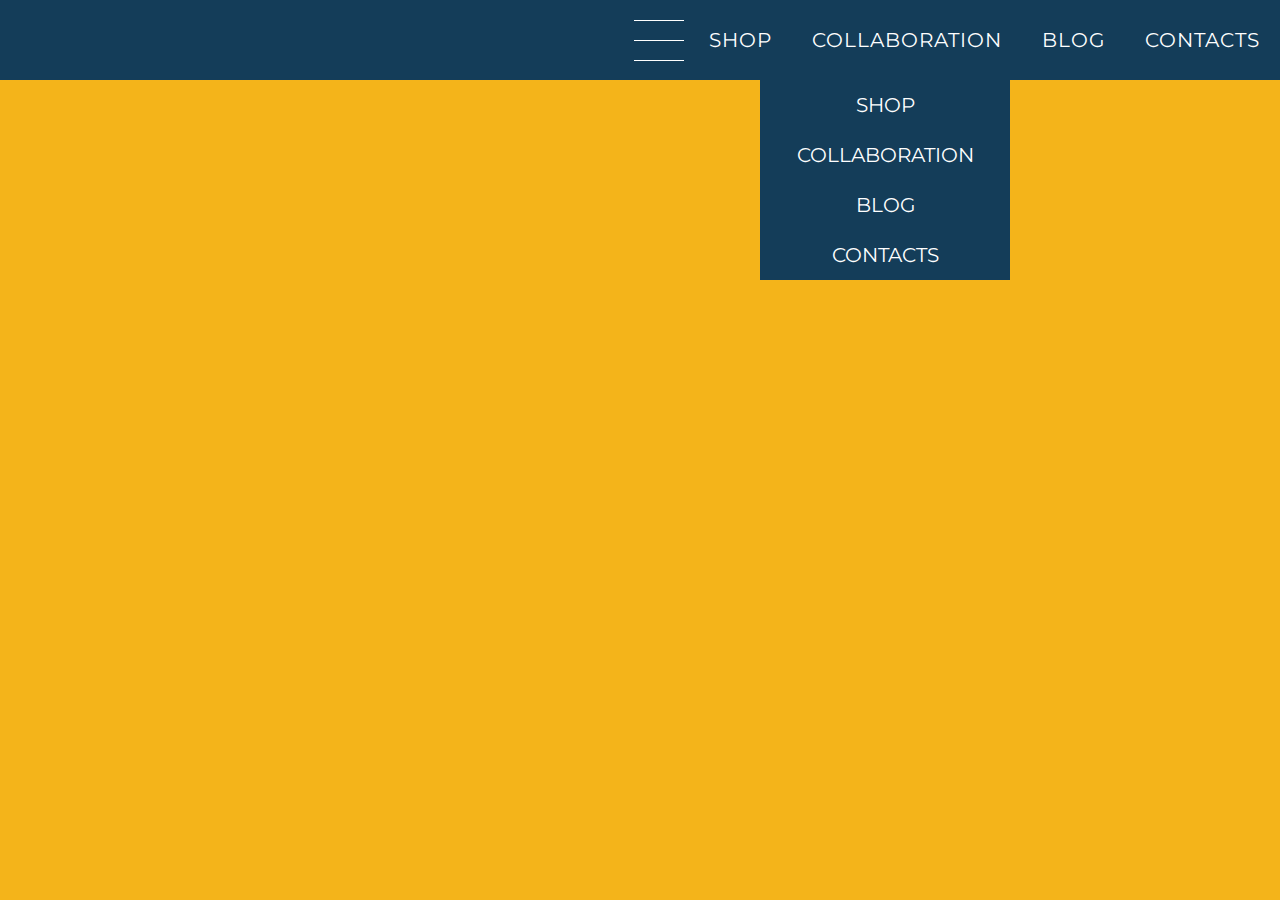
==== index.html @ 1713cea4 "create menu box" ====
<!DOCTYPE html>
<html lang="en">
  <head>
    <meta charset="UTF-8" />
    <meta http-equiv="X-UA-Compatible" content="IE=edge" />
    <meta name="viewport" content="width=device-width, initial-scale=1.0" />
    <title>Burger button</title>
    <link rel="stylesheet" href="./style.css" />
    <link rel="preconnect" href="https://fonts.googleapis.com" />
    <link rel="preconnect" href="https://fonts.gstatic.com" crossorigin />
    <link
      href="https://fonts.googleapis.com/css2?family=Montserrat:wght@200&display=swap"
      rel="stylesheet"
    />
  </head>
  <body>
    <header>
      <div class="menu-btn-one">
        <div class="line line-one"></div>
        <div class="line line-two"></div>
        <div class="line line-three"></div>
      </div>
      <div class="header-list">
        <li>Shop</li>
        <li>Collaboration</li>
        <li>Blog</li>
        <li>Contacts</li>
      </div>

      <script src="main.js"></script>
    </header>
    <div class="menu-box">
      <li>Shop</li>
      <li>Collaboration</li>
      <li>Blog</li>
      <li>Contacts</li>
    </div>
  </body>
</html>
---- style.css ----
body {
  background-color: #f4b41a;
  margin: 0px 0px;
}
header {
  position: fixed;
  display: flex;
  align-items: center;
  justify-content: flex-end;
  width: 100%;
  height: 80px;
  background-color: #143d59 !important;
}
.header-list {
  display: flex;
  flex-direction: row;
  list-style: none;
  color: white;
  text-transform: uppercase;
  font-size: 20px;
  letter-spacing: 1px;
  font-family: "Montserrat", sans-serif;
}

li {
  padding-left: 20px;
  padding-right: 20px;
  cursor: pointer;
}

li:hover {
  text-shadow: -1px 0 white, 0 1px white, 1px 0 white, 0 -1px white;
}

/* animation */

.menu-btn-one {
  display: flex;
  flex-direction: column;
  justify-content: space-around;
  align-items: center;
  width: 60px;
  height: 60px;
}

.line {
  width: 50px;
  height: 1px;
  background-color: white;
  transition: all 0.5s ease-in-out;
}

.line-one.open {
  transform: rotate(45deg) translateY(20px) translateX(8px);
}

.line-two.open {
  opacity: 0;
}

.line-three.open {
  transform: rotate(-45deg) translateY(-20px) translateX(8px);
}

.menu-box {
  top: 80px;
  left: 760px;
  display: flex;
  flex-direction: column;
  align-items: center;
  justify-content: space-around;
  position: absolute;
  font-size: 20px;
  width: 250px;
  height: 200px;
  background-color: #143d59;
  font-family: "Montserrat", sans-serif;
  transition: all 0.5s ease-in-out;
  list-style: none;
  color: white;
  text-transform: uppercase;
}
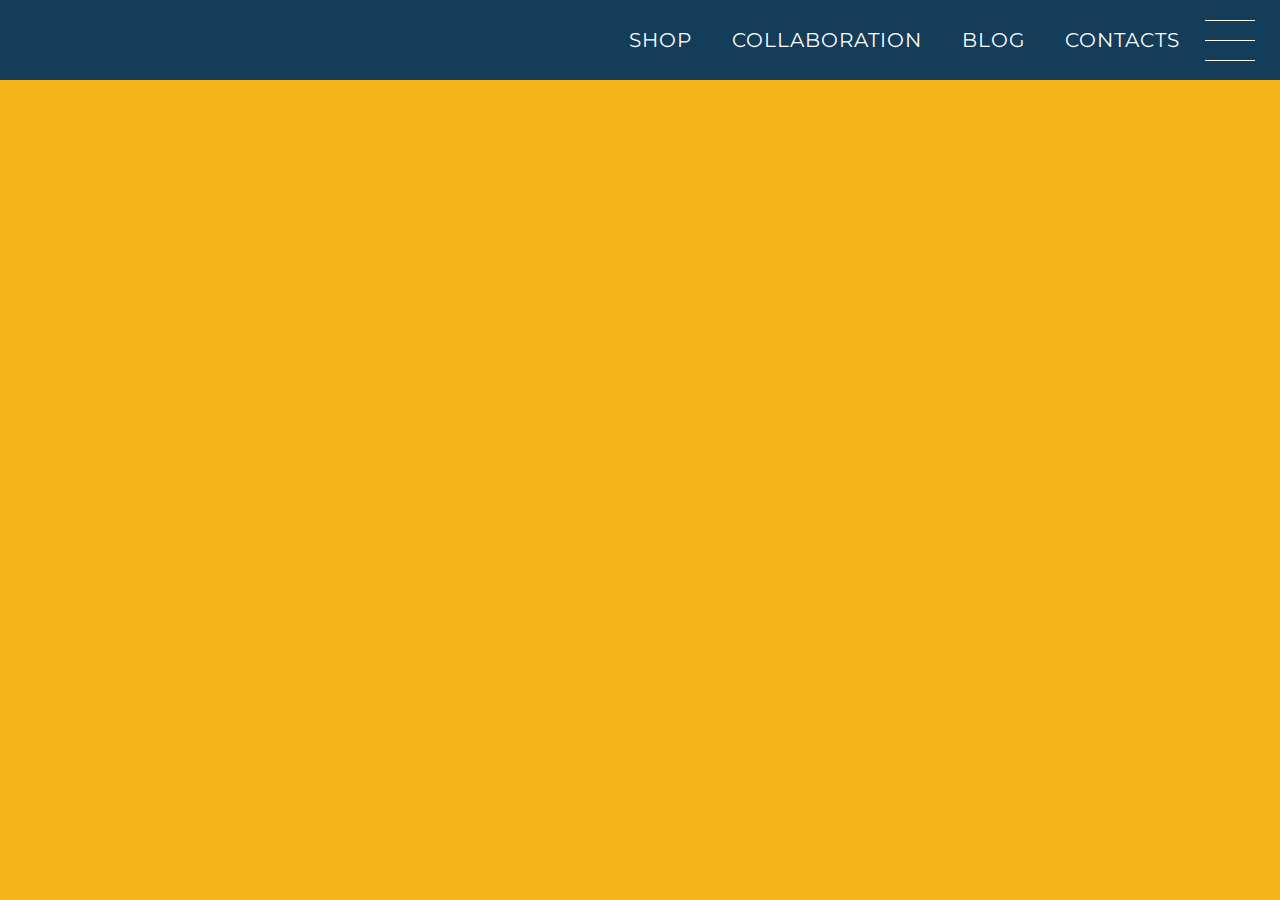
==== commit a59c24ec: "add animation to box menu" ====
--- a/index.html
+++ b/index.html
@@ -15,19 +15,17 @@
   </head>
   <body>
     <header>
-      <div class="menu-btn-one">
-        <div class="line line-one"></div>
-        <div class="line line-two"></div>
-        <div class="line line-three"></div>
-      </div>
       <div class="header-list">
         <li>Shop</li>
         <li>Collaboration</li>
         <li>Blog</li>
         <li>Contacts</li>
       </div>
-
-      <script src="main.js"></script>
+      <div class="menu-btn-one">
+        <div class="line line-one"></div>
+        <div class="line line-two"></div>
+        <div class="line line-three"></div>
+      </div>
     </header>
     <div class="menu-box">
       <li>Shop</li>
@@ -35,5 +33,6 @@
       <li>Blog</li>
       <li>Contacts</li>
     </div>
+    <script src="main.js"></script>
   </body>
 </html>
--- a/style.css
+++ b/style.css
@@ -1,6 +1,7 @@
 body {
   background-color: #f4b41a;
   margin: 0px 0px;
+  overflow-x: hidden;
 }
 header {
   position: fixed;
@@ -35,6 +36,7 @@
 /* animation */
 
 .menu-btn-one {
+  margin-right: 20px;
   display: flex;
   flex-direction: column;
   justify-content: space-around;
@@ -64,7 +66,7 @@
 
 .menu-box {
   top: 80px;
-  left: 760px;
+  right: -250px;
   display: flex;
   flex-direction: column;
   align-items: center;
@@ -80,3 +82,7 @@
   color: white;
   text-transform: uppercase;
 }
+
+.menu-box.open {
+  right: 0px;
+}
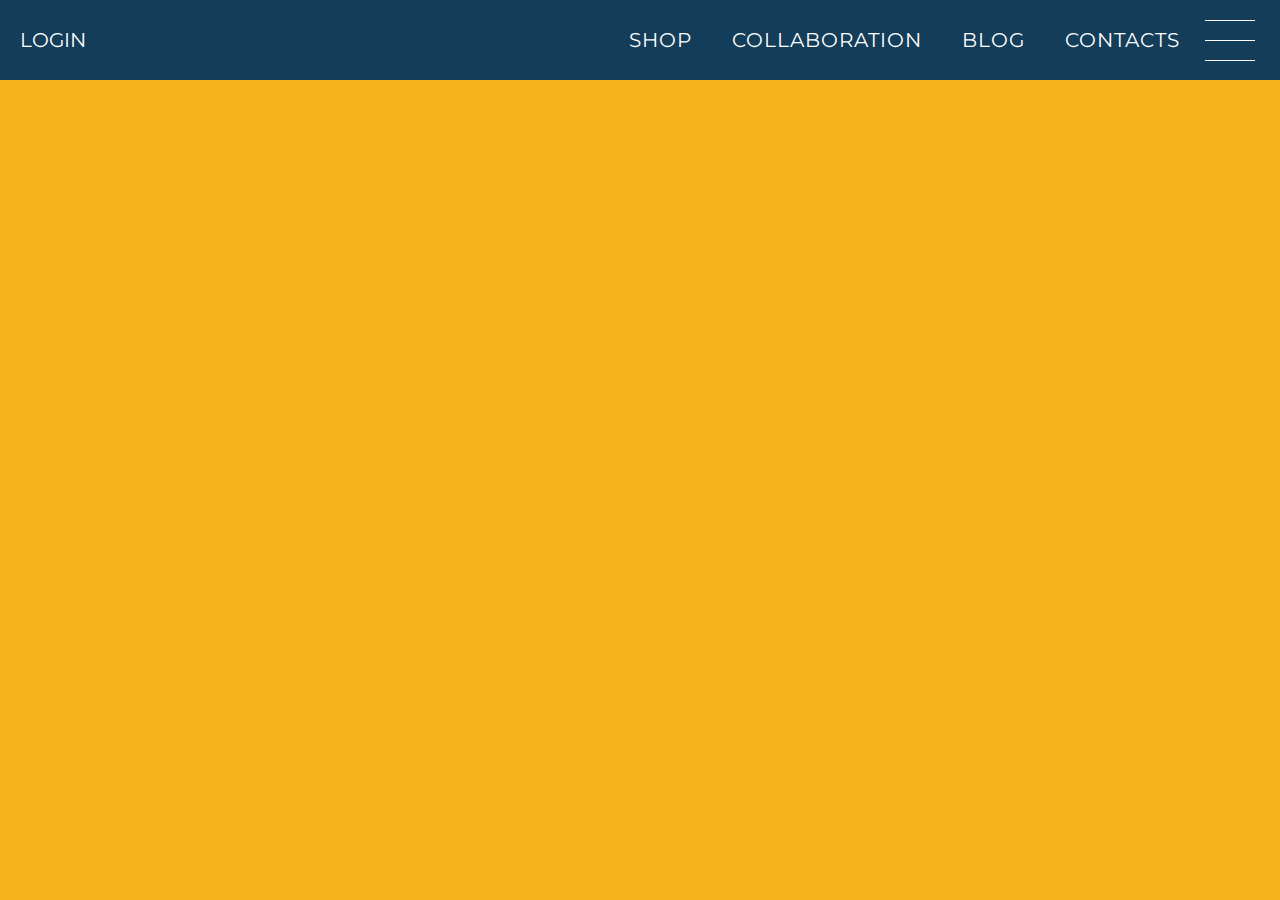
==== commit 2aa36145: "create login button" ====
--- a/index.html
+++ b/index.html
@@ -15,16 +15,21 @@
   </head>
   <body>
     <header>
-      <div class="header-list">
-        <li>Shop</li>
-        <li>Collaboration</li>
-        <li>Blog</li>
-        <li>Contacts</li>
+      <div class="login-button">
+        <li>Login</li>
       </div>
-      <div class="menu-btn-one">
-        <div class="line line-one"></div>
-        <div class="line line-two"></div>
-        <div class="line line-three"></div>
+      <div class="menu-bloc">
+        <div class="header-list">
+          <li>Shop</li>
+          <li>Collaboration</li>
+          <li>Blog</li>
+          <li>Contacts</li>
+        </div>
+        <div class="menu-btn-one">
+          <div class="line line-one"></div>
+          <div class="line line-two"></div>
+          <div class="line line-three"></div>
+        </div>
       </div>
     </header>
     <div class="menu-box">
--- a/style.css
+++ b/style.css
@@ -6,8 +6,9 @@
 header {
   position: fixed;
   display: flex;
+  flex-direction: row;
   align-items: center;
-  justify-content: flex-end;
+  justify-content: space-between;
   width: 100%;
   height: 80px;
   background-color: #143d59 !important;
@@ -30,7 +31,7 @@
 }
 
 li:hover {
-  text-shadow: -1px 0 white, 0 1px white, 1px 0 white, 0 -1px white;
+  text-shadow: -0.5px 0 white, 0 0.5px white, 0.5px 0 white, 0 -0.5px white;
 }
 
 /* animation */
@@ -50,10 +51,24 @@
   height: 1px;
   background-color: white;
   transition: all 0.5s ease-in-out;
+  position: relative;
+}
+
+.line-one {
+  top: 0;
+}
+
+.line-two {
+  opacity: 1;
+}
+
+.line-three {
+  top: 0;
 }
 
 .line-one.open {
-  transform: rotate(45deg) translateY(20px) translateX(8px);
+  transform: rotate(45deg);
+  top: 20px;
 }
 
 .line-two.open {
@@ -61,7 +76,8 @@
 }
 
 .line-three.open {
-  transform: rotate(-45deg) translateY(-20px) translateX(8px);
+  transform: rotate(-45deg);
+  top: -20px;
 }
 
 .menu-box {
@@ -86,3 +102,18 @@
 .menu-box.open {
   right: 0px;
 }
+
+.menu-bloc {
+  display: flex;
+  flex-direction: row;
+  align-items: center;
+}
+
+.login-button {
+  font-size: 20px;
+  font-family: "Montserrat", sans-serif;
+  transition: all 0.5s ease-in-out;
+  list-style: none;
+  color: white;
+  text-transform: uppercase;
+}
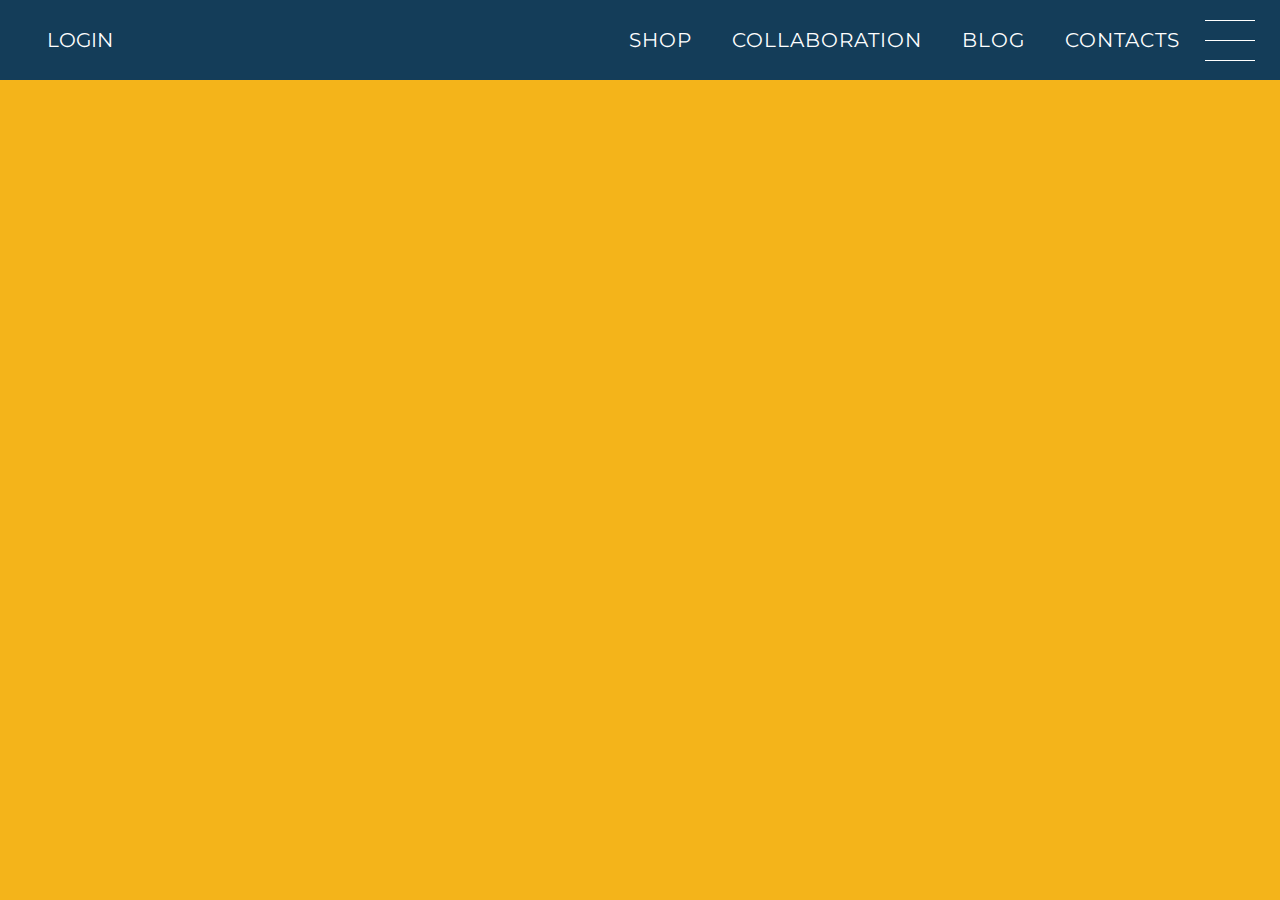
==== commit f176720c: "add style to button" ====
--- a/index.html
+++ b/index.html
@@ -16,7 +16,7 @@
   <body>
     <header>
       <div class="login-button">
-        <li>Login</li>
+        <button class="login-btn">Login</button>
       </div>
       <div class="menu-bloc">
         <div class="header-list">
@@ -39,5 +39,6 @@
       <li>Contacts</li>
     </div>
     <script src="main.js"></script>
+    <script src="modal.js"></script>
   </body>
 </html>
--- a/style.css
+++ b/style.css
@@ -110,10 +110,27 @@
 }
 
 .login-button {
+  margin-left: 20px;
+}
+
+.login-btn {
   font-size: 20px;
+  width: 120px;
+  height: 50px;
   font-family: "Montserrat", sans-serif;
-  transition: all 0.5s ease-in-out;
   list-style: none;
   color: white;
+  background-color: #143d59;
   text-transform: uppercase;
+  border: none;
+  cursor: pointer;
 }
+
+.login-btn:hover {
+  text-shadow: -0.5px 0 white, 0 0.5px white, 0.5px 0 white, 0 -0.5px white;
+}
+
+.login-button:hover {
+  border-color: #f4b41a !important;
+  border-width: 1px !important;
+}
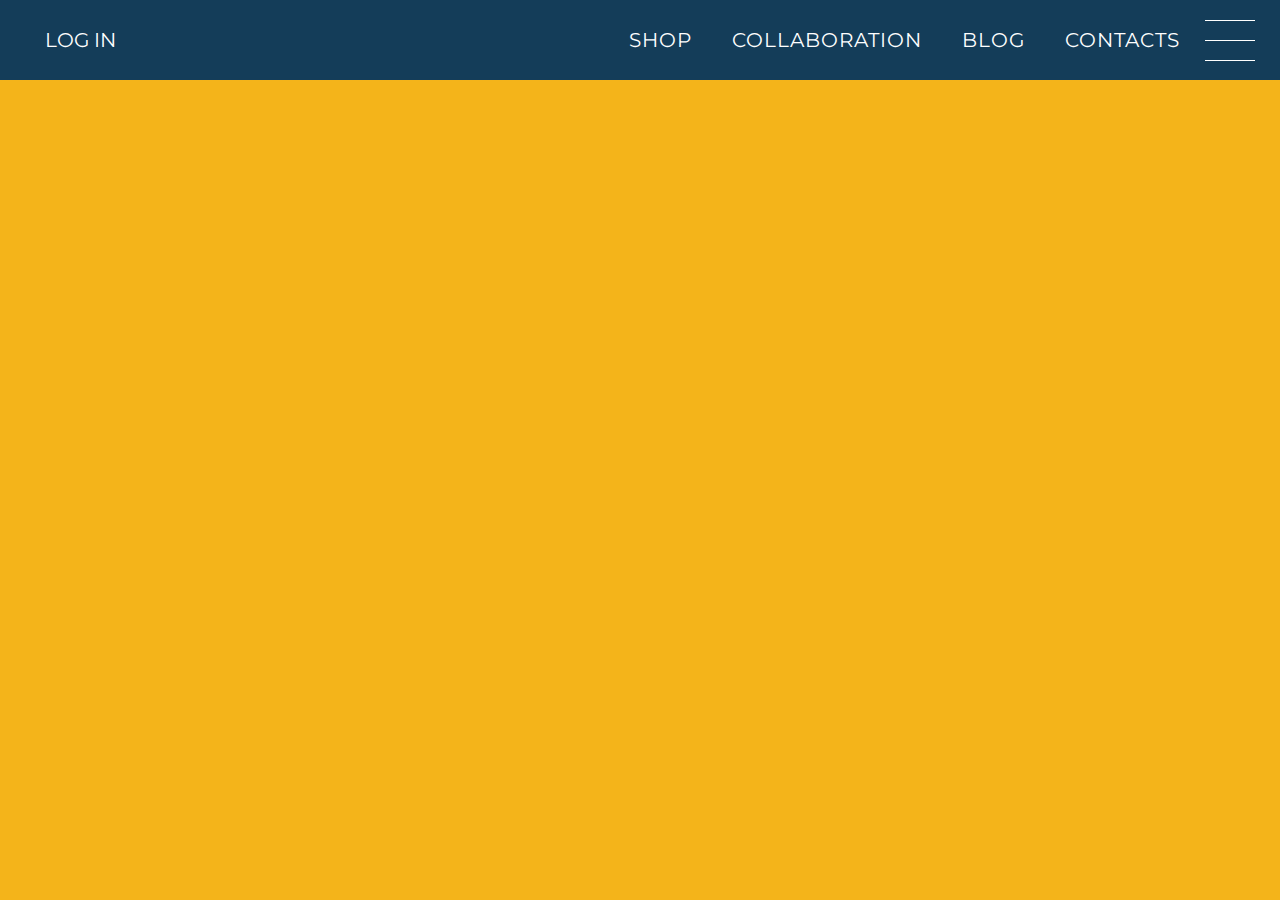
==== commit 62b591a9: "create modal window" ====
--- a/index.html
+++ b/index.html
@@ -16,7 +16,7 @@
   <body>
     <header>
       <div class="login-button">
-        <button class="login-btn">Login</button>
+        <button class="modal-btn">Log in</button>
       </div>
       <div class="menu-bloc">
         <div class="header-list">
@@ -38,7 +38,22 @@
       <li>Blog</li>
       <li>Contacts</li>
     </div>
+    <div class="modal-block">
+      <div class="modal-block-container">
+        <h2>Log in</h2>
+        <input type="text" id="username" value="username" /><br />
+        <input type="text" id="password" value="password" /><br />
+        <div class="remember-me-btn">
+          <div class="checkbox-btn">
+            <input type="checkbox" id="remember-me" name="remeber me" />
+            <label for="remember-me">remember me</label>
+          </div>
+          <div class="login-btn">
+            <button>Log in</button>
+          </div>
+        </div>
+      </div>
+    </div>
     <script src="main.js"></script>
-    <script src="modal.js"></script>
   </body>
 </html>
--- a/style.css
+++ b/style.css
@@ -113,7 +113,7 @@
   margin-left: 20px;
 }
 
-.login-btn {
+.modal-btn {
   font-size: 20px;
   width: 120px;
   height: 50px;
@@ -126,11 +126,86 @@
   cursor: pointer;
 }
 
-.login-btn:hover {
+.modal-btn:hover {
   text-shadow: -0.5px 0 white, 0 0.5px white, 0.5px 0 white, 0 -0.5px white;
 }
 
-.login-button:hover {
-  border-color: #f4b41a !important;
-  border-width: 1px !important;
-}
+.modal-block {
+  display: none;
+  position: absolute;
+  top: 0;
+  left: 0;
+  right: 0;
+  bottom: 0;
+  background-color: rgba(20, 61, 89, 0.4);
+}
+
+.modal-block-container {
+  display: flex;
+  background-color: #f4b41a;
+  padding: 20px 20px 30px 20px;
+  flex-direction: column;
+  height: 200px;
+  justify-content: space-between;
+  position: absolute;
+  font-family: "Montserrat", sans-serif;
+  width: 330px;
+  left: 50%;
+  right: 50%;
+  transform: translateX(-50%) translateY(50%);
+}
+
+h2 {
+  margin-top: 0px;
+  color: #143d59;
+  text-decoration: solid;
+}
+.remember-me-btn {
+  display: flex;
+  flex-direction: row;
+  justify-content: space-between;
+}
+
+#username,
+#password {
+  font-family: "Montserrat", sans-serif;
+  color: #143d59;
+}
+input[type="text"] {
+  border: none;
+  background-color: #f4b41a;
+  border-bottom: #143d59 1px solid;
+}
+input[type="text"]:focus {
+  outline: none;
+  background-color: #f4b41a;
+}
+
+button {
+  background-color: #143d59;
+  font-family: "Montserrat", sans-serif;
+  color: white;
+  width: 80px;
+  height: 40px;
+  border: none;
+  cursor: pointer;
+}
+
+button:hover {
+  text-shadow: -0.5px 0 white, 0 0.5px white, 0.5px 0 white, 0 -0.5px white;
+}
+
+.checkbox-btn {
+  display: flex;
+  flex-direction: row;
+  justify-content: center;
+  align-items: center;
+}
+
+.modal-block.open {
+  display: flex;
+}
+
+.modal-block.close {
+  display: none;
+}
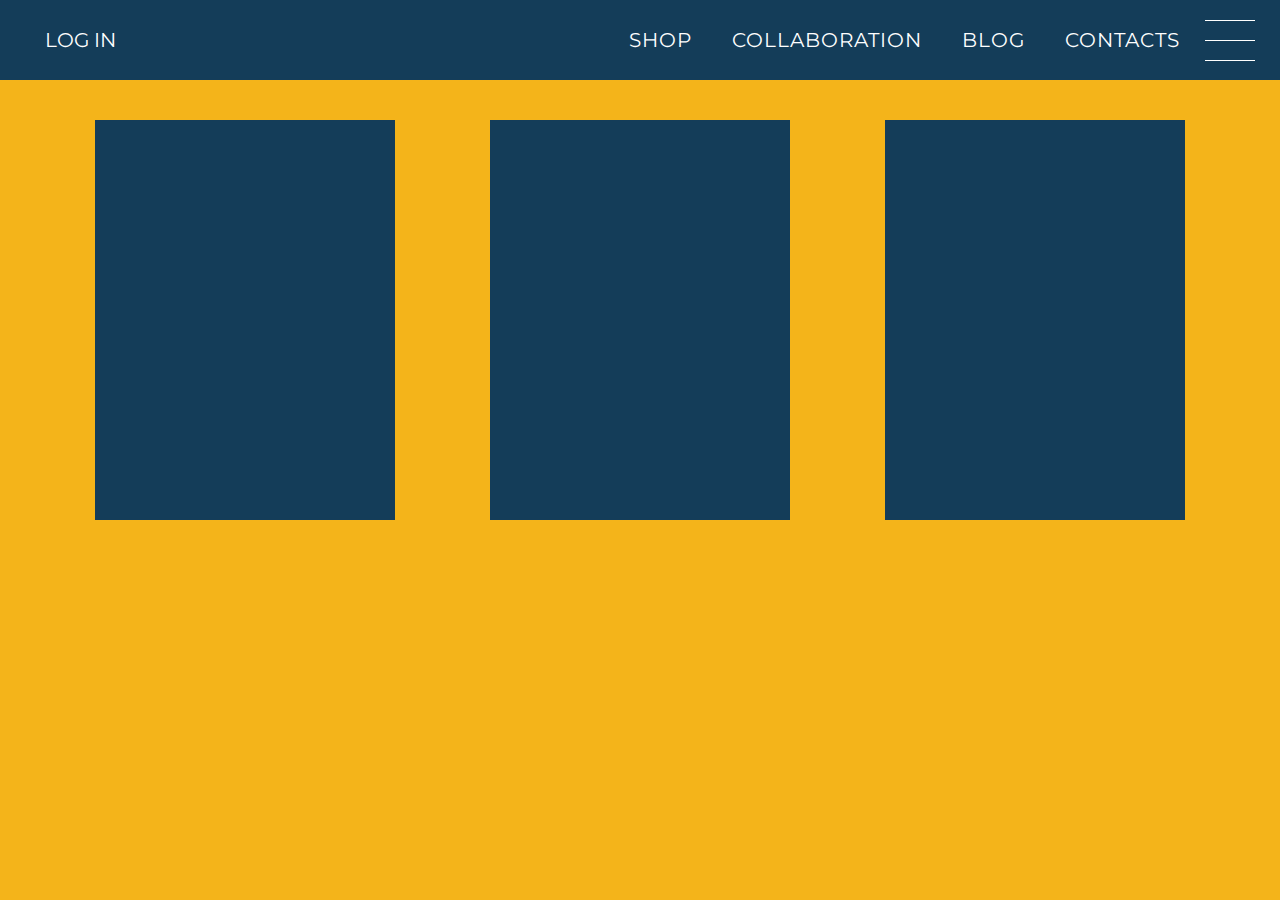
==== commit 181c356f: "add cards" ====
--- a/index.html
+++ b/index.html
@@ -41,8 +41,11 @@
     <div class="modal-block">
       <div class="modal-block-container">
         <h2>Log in</h2>
-        <input type="text" id="username" value="username" /><br />
-        <input type="text" id="password" value="password" /><br />
+
+        <input type="text" id="username" placeholder="e-mail" /><br />
+
+        <input type="text" id="password" placeholder="password" /><br />
+
         <div class="remember-me-btn">
           <div class="checkbox-btn">
             <input type="checkbox" id="remember-me" name="remeber me" />
@@ -54,6 +57,20 @@
         </div>
       </div>
     </div>
+    <div class="container">
+      <div class="card one">
+        <div class="image candle-one"></div>
+        <h3></h3>
+      </div>
+      <div class="card two">
+        <div class="image candle-two"></div>
+        <h3></h3>
+      </div>
+      <div class="card three">
+        <div class="image candle-three"></div>
+        <h3></h3>
+      </div>
+    </div>
     <script src="main.js"></script>
   </body>
 </html>
--- a/style.css
+++ b/style.css
@@ -206,6 +206,16 @@
   display: flex;
 }
 
-.modal-block.close {
-  display: none;
-}
+.container {
+  padding-top: 120px;
+  display: flex;
+  flex-direction: row;
+  justify-content: space-evenly;
+  align-items: center;
+}
+
+.card {
+  background-color: #143d59;
+  width: 300px;
+  height: 400px;
+}
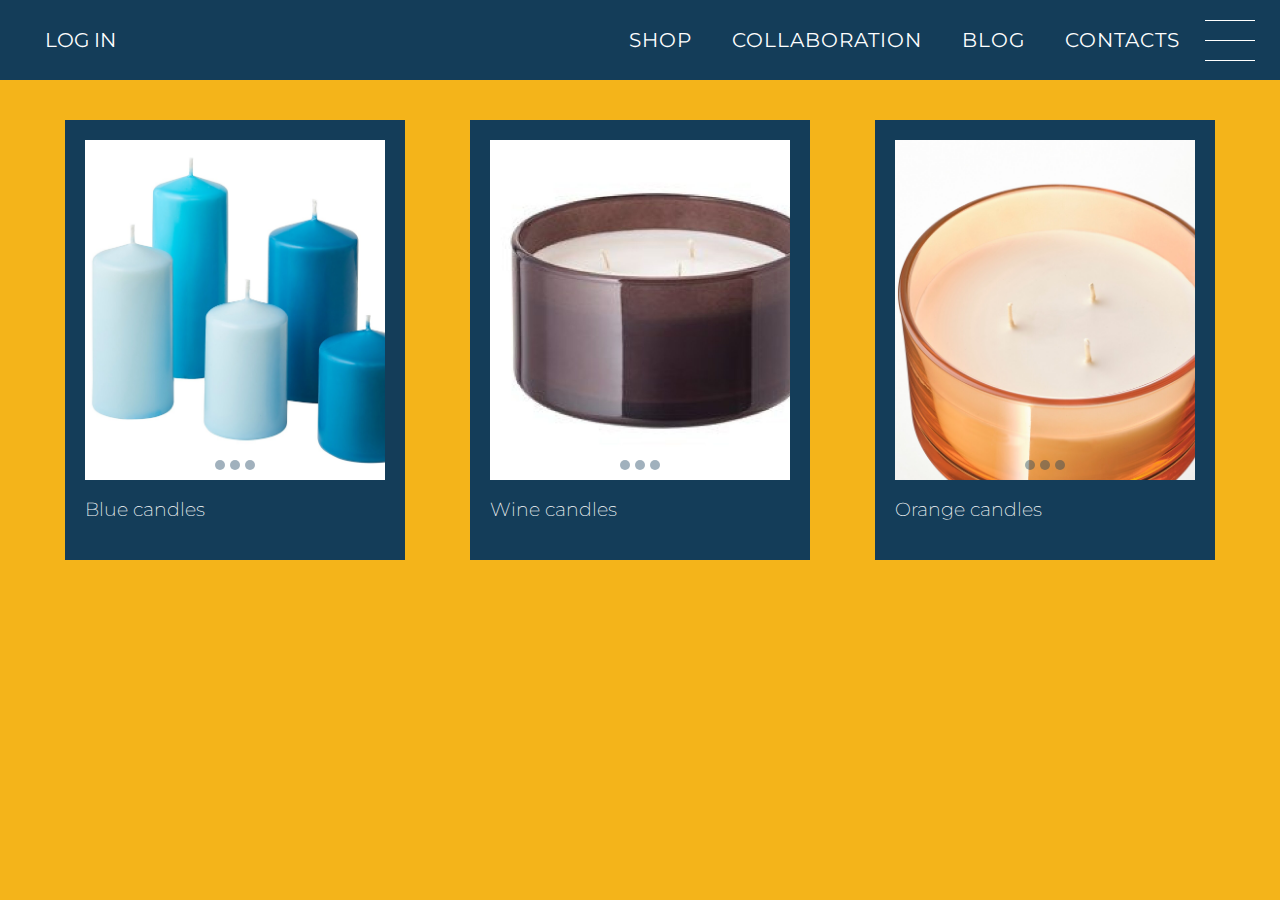
==== commit c7a54523: "add style to carousel" ====
--- a/index.html
+++ b/index.html
@@ -59,16 +59,34 @@
     </div>
     <div class="container">
       <div class="card one">
-        <div class="image candle-one"></div>
-        <h3></h3>
+        <div class="image candle-one">
+          <div class="carousel">
+            <div class="carousel-button"></div>
+            <div class="carousel-button"></div>
+            <div class="carousel-button"></div>
+          </div>
+        </div>
+        <h3>Blue candles</h3>
       </div>
       <div class="card two">
-        <div class="image candle-two"></div>
-        <h3></h3>
+        <div class="image candle-two">
+          <div class="carousel">
+            <div class="carousel-button"></div>
+            <div class="carousel-button"></div>
+            <div class="carousel-button"></div>
+          </div>
+        </div>
+        <h3>Wine candles</h3>
       </div>
       <div class="card three">
-        <div class="image candle-three"></div>
-        <h3></h3>
+        <div class="image candle-three">
+          <div class="carousel">
+            <div class="carousel-button"></div>
+            <div class="carousel-button"></div>
+            <div class="carousel-button"></div>
+          </div>
+        </div>
+        <h3>Orange candles</h3>
       </div>
     </div>
     <script src="main.js"></script>
--- a/style.css
+++ b/style.css
@@ -215,7 +215,55 @@
 }
 
 .card {
+  padding: 20px;
+  display: flex;
+  flex-direction: column;
+  justify-content: center;
+  align-items: flex-start;
   background-color: #143d59;
   width: 300px;
   height: 400px;
 }
+h3 {
+  font-family: "Montserrat", sans-serif;
+  color: white;
+  font-weight: 200;
+}
+
+.image {
+  width: 300px;
+  height: 340px;
+  display: flex;
+  justify-content: center;
+  align-items: flex-end;
+  padding-bottom: 10px;
+}
+
+.carousel {
+  width: 40px;
+  display: flex;
+  flex-direction: row;
+  justify-content: space-between;
+}
+
+.carousel-button {
+  width: 10px;
+  height: 10px;
+  display: inline-block;
+  background: rgba(20, 61, 89, 0.4);
+  border-radius: 50%;
+}
+.candle-one {
+  background-image: url(./assets/candle-blue-three.jpg);
+  background-size: cover;
+}
+
+.candle-two {
+  background-image: url(./assets/candle-wine-two.jpg);
+  background-size: cover;
+}
+
+.candle-three {
+  background-image: url(./assets/candle-orange-three.jpg);
+  background-size: cover;
+}
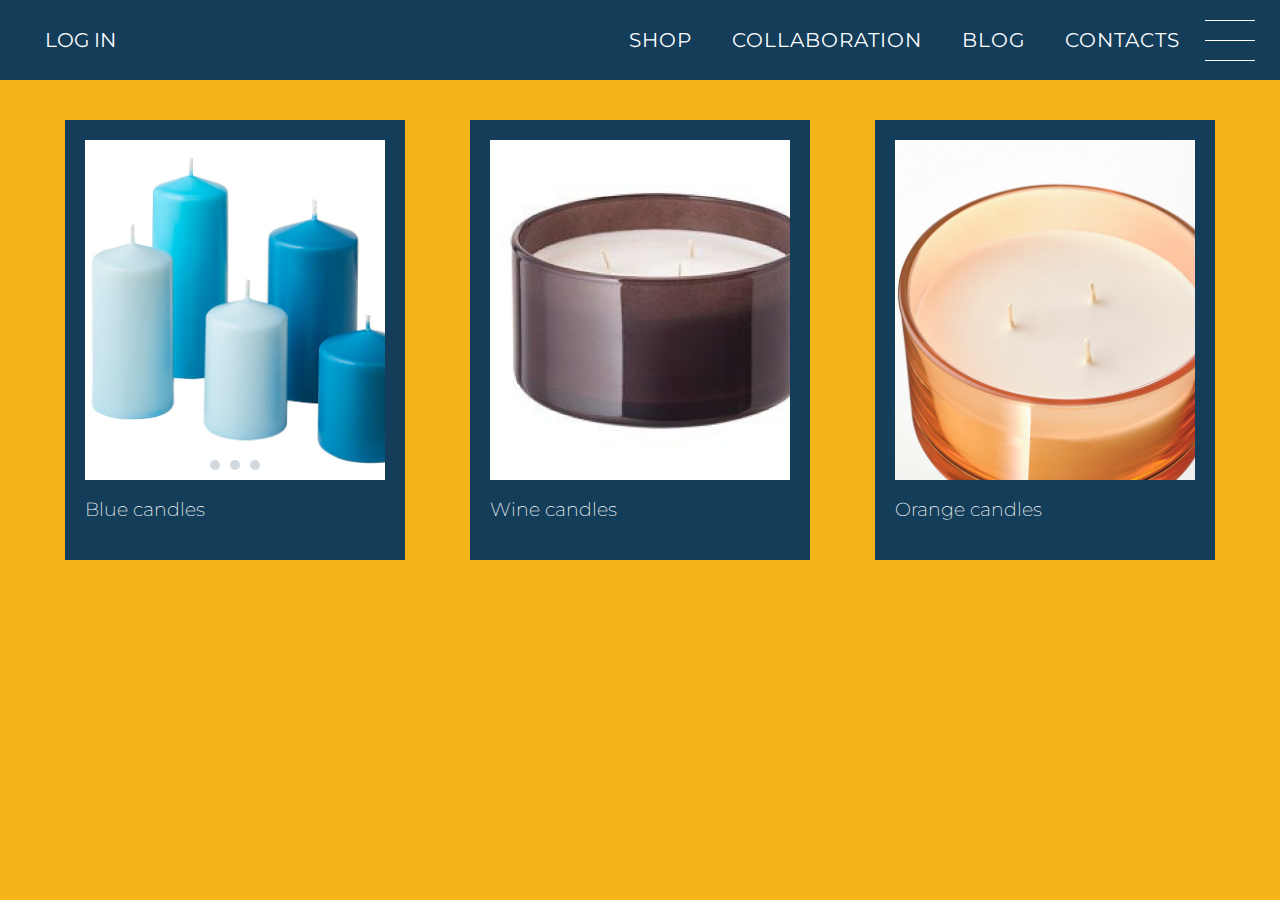
==== commit 59d6f965: "train carousel" ====
--- a/index.html
+++ b/index.html
@@ -60,10 +60,24 @@
     <div class="container">
       <div class="card one">
         <div class="image candle-one">
+          <img
+            class="image-blue-two"
+            src="./assets/candle-blue-one.jpg"
+            alt="blue candle"
+            width="300"
+            height="340"
+          />
+          <img
+            class="image-blue-three"
+            src="./assets/candle-blue.jpg"
+            alt="blue candle"
+            width="300"
+            height="340"
+          />
           <div class="carousel">
-            <div class="carousel-button"></div>
-            <div class="carousel-button"></div>
-            <div class="carousel-button"></div>
+            <div class="carousel-button-one"></div>
+            <div class="carousel-button-two"></div>
+            <div class="carousel-button-three"></div>
           </div>
         </div>
         <h3>Blue candles</h3>
--- a/style.css
+++ b/style.css
@@ -240,18 +240,22 @@
 }
 
 .carousel {
-  width: 40px;
+  width: 50px;
   display: flex;
   flex-direction: row;
   justify-content: space-between;
 }
 
-.carousel-button {
+.carousel-button-one,
+.carousel-button-two,
+.carousel-button-three {
   width: 10px;
   height: 10px;
   display: inline-block;
-  background: rgba(20, 61, 89, 0.4);
+  background: rgba(20, 61, 89, 0.2);
   border-radius: 50%;
+  z-index: 100;
+  transition: all 0.5s ease-in-out;
 }
 .candle-one {
   background-image: url(./assets/candle-blue-three.jpg);
@@ -267,3 +271,33 @@
   background-image: url(./assets/candle-orange-three.jpg);
   background-size: cover;
 }
+
+.carousel-button-one:hover,
+.carousel-button-two:hover,
+.carousel-button-three:hover {
+  background: rgba(20, 61, 89, 0.5);
+}
+
+.image-blue-two {
+  position: absolute;
+  z-index: -4;
+  transition: all 0.5s ease-in-out;
+}
+
+.image-blue-three {
+  position: absolute;
+  z-index: -3;
+  transition: all 0.5s ease-in-out;
+}
+
+.image-blue-two.open {
+  z-index: 0;
+}
+
+.candle-one.open {
+  z-index: 0;
+}
+
+.image-blue-three.open {
+  z-index: 0;
+}
